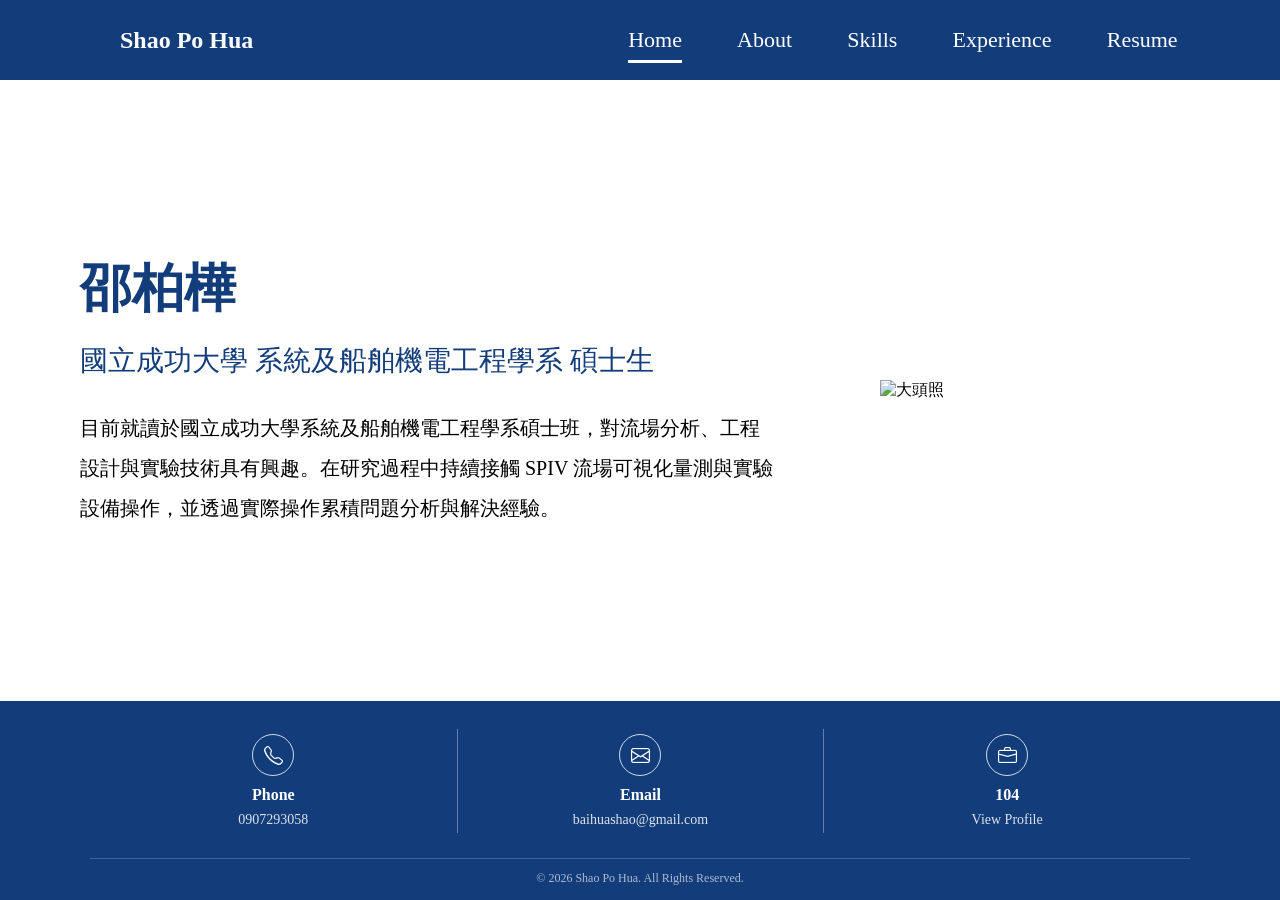
==== index.html @ 5089bc39 "Add files via upload" ====
<!DOCTYPE html>
<html lang="zh-tw">
<head>
    <meta charset="UTF-8">
    <meta name="viewport" content="width=device-width, initial-scale=1.0">
    <title>HUA-Home</title>
    <link rel="stylesheet" href="Home.css">
    <link rel="stylesheet" href="https://cdn.jsdelivr.net/npm/bootstrap-icons@1.11.3/font/bootstrap-icons.min.css">
</head>
<body>
    <header>
    <nav>
    <h1>Shao Po Hua</h1>

    <input type="checkbox" id="menu-toggle">

    <label for="menu-toggle" class="menu-icon">
        <i class="bi bi-list"></i>
    </label>
    
    <ul>
        <li><a href="index.html" class="active">Home</a></li>
        <li><a href="About.html">About</a></li>
        <li><a href="Skills.html">Skills</a></li>
        <li><a href="Experience.html">Experience</a></li>
        <li><a href="Resume.html">Resume</a></li>
    </ul>
    </nav>
    </header>
    <main>
    <section class="me">
        <div>
          <h2>邵柏樺</h2>
          <p class="subtitle">國立成功大學 系統及船舶機電工程學系 碩士生</p>
            
          <p class="intro">目前就讀於國立成功大學系統及船舶機電工程學系碩士班，對流場分析、工程設計與實驗技術具有興趣。在研究過程中持續接觸 SPIV 流場可視化量測與實驗設備操作，並透過實際操作累積問題分析與解決經驗。
          </p>
       </div>
    <img src="images/PHOTO.jpg" alt="大頭照">
    </section>
    </main>

    <footer>
    <section class="contact">
        <div>
            <i class="bi bi-telephone"></i>
            <h3>Phone</h3>
            <a href="tel:+886907293058">0907293058</a>
        </div>


        <div>
            <i class="bi bi-envelope"></i>
            <h3>Email</h3>
            <a href="mailto:baihuashao@gmail.com">baihuashao@gmail.com</a>
        </div>


        <div>
            <i class="bi bi-briefcase"></i>
            <h3>104</h3>
            <a href="https://pda.104.com.tw/profile/share/dkqmCxaxc8tc4IGJ2sVjoZrOvcP8moKx" target="_blank">View Profile</a>
        </div>
    </section>
    <p class="copyright">&copy; 2026 Shao Po Hua. All Rights Reserved.</p>
    </footer>
</body>
</html>
---- Home.css ----
*{
    padding: 0;
    margin: 0;
    box-sizing: border-box;
}
html,
body {
    min-height: 100%;
}
body {
    min-height: 100vh;
    display: flex;
    flex-direction: column;
}
main {
    flex: 1;
    display: flex;
    align-items: center;
}



header{
    background-color: #123d7a;
    height:80px;
    width: 100%;
}
header a{
    font-family: 'Times New Roman', Times, serif;
    font-size: 22px;
    color: white;
    text-decoration: none;
}

header li{
    display:inline ;
    margin-right: 4vw;
}
header ul{
    position: absolute;
    right: 4vw;
    top: 0;
    line-height: 80px;
}
h1{
    font-family: 'Times New Roman', Times, serif;
    color: white;
    position: absolute;
    left:120px;
    top:0;
    line-height: 80px;
}

nav a.active{
    border-bottom: 3px solid white;
    padding-bottom: 8px;
}


.me{
    width: 100%;
    max-width: 1200px;
    margin: 0 auto;
    padding: 40px;
    display: grid;
    grid-template-columns: 2fr 1fr;
    align-items: center;
    gap: 80px;
}
.me h2{
    color: #123d7a;
    font-size: 52px;
    margin: 0 0 18px;
}
.subtitle{
    color: #123d7a;
    font-size: 28px;
    margin: 0 0 28px;
}
.intro{
    color:black;
    font-size: 20px;
    line-height: 2;
    margin: 0;
}
.me img{
    width: 320px;
    height: auto;
    justify-self: end;
}



footer {
    background-color: #123d7a;
    color: white;
    padding: 28px 20px 14px;
}

.contact {
    max-width: 1100px;
    margin: 0 auto;
    display: grid;
    grid-template-columns: repeat(3, 1fr);
    text-align: center;
    align-items: center;
}

.contact > div {
    padding: 5px 30px;
}
.contact > div + div {
    border-left: 1px solid rgba(255, 255, 255, 0.35);
}

.contact i {
    width: 42px;
    height: 42px;
    border: 1px solid rgba(255, 255, 255, 0.8);
    border-radius: 50%;
    display: flex;
    justify-content: center;
    align-items: center;
    margin: 0 auto 10px;
    font-size: 19px;
    color: white;
}

.contact h3 {
    margin: 0 0 6px;
    font-size: 16px;
    font-weight: 600;
    color: white;
}
.contact a {
    color: rgba(255, 255, 255, 0.85);
    font-size: 14px;
    text-decoration: none;

    transition: 0.2s;
}
.contact a:hover {
    color: white;
    text-decoration: underline;
}
.copyright {
    max-width: 1100px;
    margin: 25px auto 0;
    padding-top: 12px;
    border-top: 1px solid rgba(255, 255, 255, 0.2);
    text-align: center;
    font-size: 12px;
    color: rgba(255, 255, 255, 0.65);
}

#menu-toggle,
.menu-icon {
    display: none;
}
@media screen and (max-width: 768px) {

    /* =========================
       Header
    ========================= */

    header {
        width: 100%;
        height: 70px;
    }
    nav {
        position: relative;
        width: 100%;
        height: 70px;
    }


    /* Shao Po Hua 放正中央 */
    header h1 {
        position: absolute;
        left: 50%;
        top: 50%;
        transform: translate(-50%, -50%);
        font-size: 26px;
        line-height: normal;
        white-space: nowrap;
    }


    /* 漢堡按鈕 */
    .menu-icon {
        display: block;
        position: absolute;
        left: 20px;
        top: 50%;
        transform: translateY(-50%);
        color: white;
        font-size: 32px;
        cursor: pointer;
        z-index: 1001;
    }


    /* checkbox 不顯示 */
    #menu-toggle {
        display: none;
    }


    /* 導覽選單預設隱藏 */
    header ul {
        display: none;
        position: absolute;
        top: 70px;
        left: 0;
        right: auto;
        width: 100%;
        background-color: #123d7a;
        line-height: normal;
        z-index: 1000;
    }


    /* 點漢堡後顯示選單 */
    #menu-toggle:checked + .menu-icon + ul {
        display: flex;
        flex-direction: column;
    }
    header li {
        display: block;

        width: 100%;

        margin: 0;

        text-align: center;
    }
    header li a {
        display: block;

        padding: 14px 0;

        font-size: 18px;

        text-decoration: none;
    }
    nav a.active {
        border-bottom: none;
        padding-bottom: 14px;
    }


    /* =========================
       Home 主要內容
    ========================= */

    main {
        width: 100%;
    }
    .me {
        width: 90%;

        margin: 60px auto;

        display: flex;
        flex-direction: column;

        align-items: flex-start;
    }
    /* 文字區 */
    .me > div {
        width: 100%;
    }
    /* 姓名 */
    .me h2 {
        font-size: 40px;

        margin: 0 0 15px;
    }
    /* 學校 / 系所 */
    .subtitle {
        font-size: 23px;
        line-height: 1.6;

        margin: 0 0 25px;
    }
    /* 個人介紹 */
    .intro {
        width: 100%;

        font-size: 18px;
        line-height: 1.8;

        margin: 0;

        text-align: left;
    }
    /* 大頭照 */
    .me > img {
        width: 250px;
        height: auto;

        display: block;

        margin: 35px auto 0;
    }


    /* =========================
       Footer
       維持桌機三欄
    ========================= */
    footer {
        width: 100%;
        height: auto;

        padding: 20px 0 12px;
    }
    .contact {
        width: 95%;

        margin: 0 auto;

        display: flex;
        flex-direction: row;

        justify-content: space-between;
        align-items: flex-start;
    }
    .contact > div {
        flex: 1;
        min-width: 0;

        padding: 0 5px;

        text-align: center;
    }
    /* Footer icon */
    .contact i {
        font-size: 20px;
    }
    /* Phone / Email / 104 */
    .contact h3 {
        font-size: 13px;

        margin-top: 5px;
    }
    /* 電話、信箱、View Profile */
    .contact a {
        font-size: 10px;

        word-break: break-word;
        overflow-wrap: anywhere;
    }
    /* Copyright */
    .copyright {
        font-size: 10px;

        margin-top: 15px;

        text-align: center;
    }

}
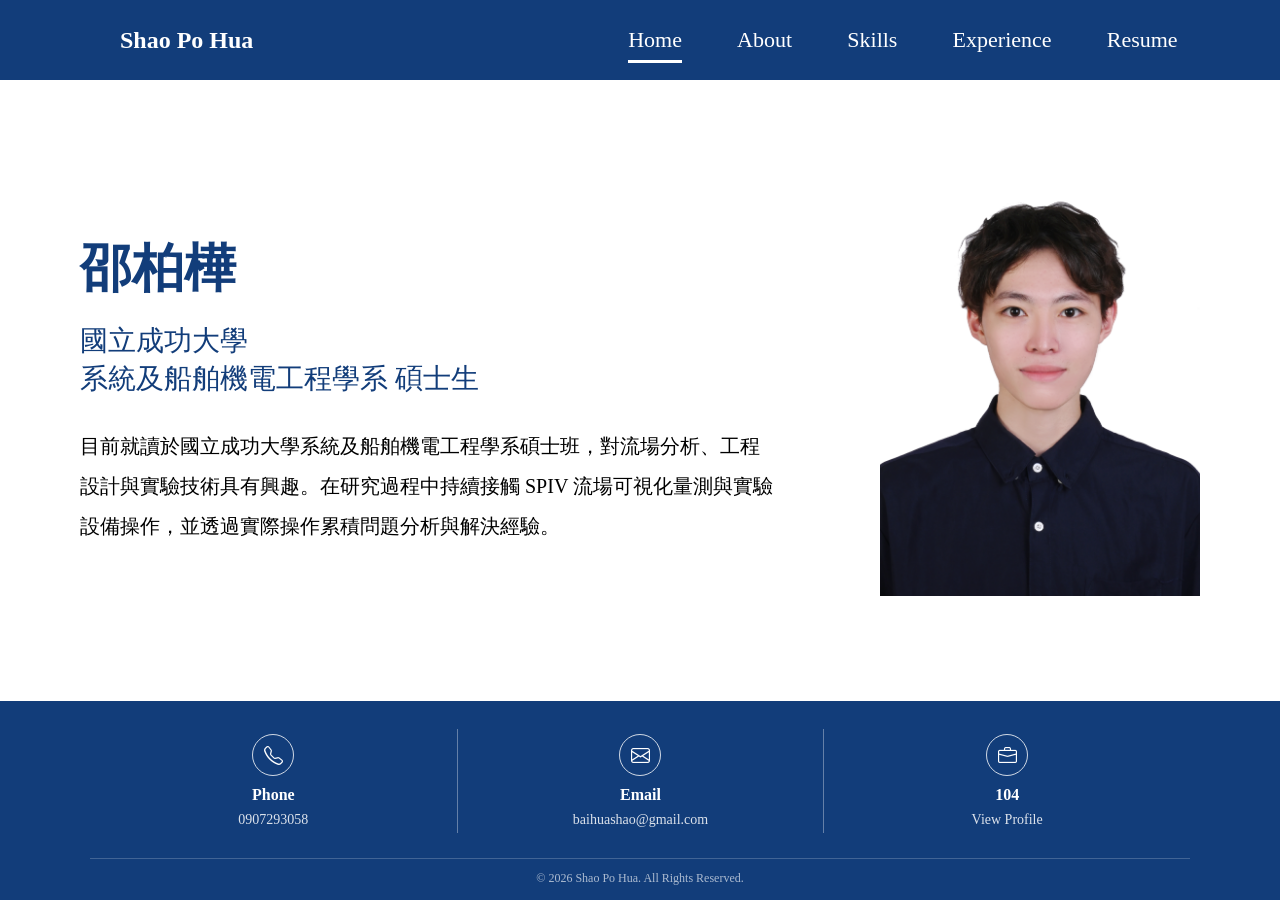
==== commit 83e89ee9: "Update index.html" ====
--- a/index.html
+++ b/index.html
@@ -31,7 +31,7 @@
     <section class="me">
         <div>
           <h2>邵柏樺</h2>
-          <p class="subtitle">國立成功大學 系統及船舶機電工程學系 碩士生</p>
+          <p class="subtitle">國立成功大學<br>系統及船舶機電工程學系 碩士生</p>
             
           <p class="intro">目前就讀於國立成功大學系統及船舶機電工程學系碩士班，對流場分析、工程設計與實驗技術具有興趣。在研究過程中持續接觸 SPIV 流場可視化量測與實驗設備操作，並透過實際操作累積問題分析與解決經驗。
           </p>
@@ -65,4 +65,4 @@
     <p class="copyright">&copy; 2026 Shao Po Hua. All Rights Reserved.</p>
     </footer>
 </body>
-</html>+</html>
--- a/Home.css
+++ b/Home.css
@@ -157,207 +157,207 @@
 .menu-icon {
     display: none;
 }
-@media screen and (max-width: 768px) {
-
-    /* =========================
-       Header
-    ========================= */
-
-    header {
+
+@media screen and (max-width:768px){
+header {
         width: 100%;
         height: 70px;
     }
+
     nav {
         position: relative;
         width: 100%;
         height: 70px;
     }
 
-
-    /* Shao Po Hua 放正中央 */
+    /* Shao Po Hua 正中央 */
     header h1 {
         position: absolute;
+
         left: 50%;
         top: 50%;
+
         transform: translate(-50%, -50%);
+
         font-size: 26px;
         line-height: normal;
+
         white-space: nowrap;
     }
 
-
-    /* 漢堡按鈕 */
+    /* 左側漢堡選單 */
     .menu-icon {
         display: block;
+
         position: absolute;
+
         left: 20px;
         top: 50%;
+
         transform: translateY(-50%);
+
         color: white;
         font-size: 32px;
+
         cursor: pointer;
+
         z-index: 1001;
     }
 
-
-    /* checkbox 不顯示 */
     #menu-toggle {
         display: none;
     }
 
-
-    /* 導覽選單預設隱藏 */
+    /* 選單預設隱藏 */
     header ul {
         display: none;
+
         position: absolute;
+
         top: 70px;
         left: 0;
-        right: auto;
+
         width: 100%;
+
         background-color: #123d7a;
+
         line-height: normal;
+
         z-index: 1000;
     }
 
-
-    /* 點漢堡後顯示選單 */
+    /* 點漢堡後出現 */
     #menu-toggle:checked + .menu-icon + ul {
         display: flex;
         flex-direction: column;
     }
+
     header li {
         display: block;
 
         width: 100%;
-
         margin: 0;
 
         text-align: center;
     }
+
     header li a {
         display: block;
 
         padding: 14px 0;
 
         font-size: 18px;
-
-        text-decoration: none;
-    }
+    }
+
+    /* 手機版不要 active 底線 */
     nav a.active {
         border-bottom: none;
         padding-bottom: 14px;
     }
-
-
-    /* =========================
-       Home 主要內容
-    ========================= */
-
-    main {
-        width: 100%;
-    }
-    .me {
-        width: 90%;
-
-        margin: 60px auto;
-
-        display: flex;
-        flex-direction: column;
-
-        align-items: flex-start;
-    }
-    /* 文字區 */
-    .me > div {
-        width: 100%;
-    }
-    /* 姓名 */
-    .me h2 {
-        font-size: 40px;
-
-        margin: 0 0 15px;
-    }
-    /* 學校 / 系所 */
-    .subtitle {
-        font-size: 23px;
-        line-height: 1.6;
-
-        margin: 0 0 25px;
-    }
-    /* 個人介紹 */
-    .intro {
-        width: 100%;
-
-        font-size: 18px;
-        line-height: 1.8;
-
-        margin: 0;
-
-        text-align: left;
-    }
-    /* 大頭照 */
-    .me > img {
-        width: 250px;
-        height: auto;
-
-        display: block;
-
-        margin: 35px auto 0;
-    }
-
-
-    /* =========================
-       Footer
-       維持桌機三欄
-    ========================= */
-    footer {
-        width: 100%;
-        height: auto;
-
-        padding: 20px 0 12px;
-    }
-    .contact {
-        width: 95%;
-
-        margin: 0 auto;
-
-        display: flex;
-        flex-direction: row;
-
-        justify-content: space-between;
-        align-items: flex-start;
-    }
-    .contact > div {
-        flex: 1;
-        min-width: 0;
-
-        padding: 0 5px;
-
-        text-align: center;
-    }
-    /* Footer icon */
-    .contact i {
-        font-size: 20px;
-    }
-    /* Phone / Email / 104 */
-    .contact h3 {
-        font-size: 13px;
-
-        margin-top: 5px;
-    }
-    /* 電話、信箱、View Profile */
-    .contact a {
-        font-size: 10px;
-
-        word-break: break-word;
-        overflow-wrap: anywhere;
-    }
-    /* Copyright */
-    .copyright {
-        font-size: 10px;
-
-        margin-top: 15px;
-
-        text-align: center;
-    }
-
-}+/* =====================
+          Home
+===================== */
+
+main{
+    width:100%;
+}
+
+
+/* ===== Home mobile fix ===== */
+
+@media screen and (max-width:768px){
+
+    .me{
+        display:flex;
+        flex-direction:column;
+        align-items:center;
+        padding:0 20px 30px;
+    }
+
+
+    .me img{
+        order:1;
+        width:220px;
+        height:auto;
+        margin:20px 0 0;
+    }
+
+
+    .me > div{
+        order:2;
+        width:100%;
+        margin-top:-40px;
+        text-align:center;
+    }
+
+
+    .me h2{
+        font-size:38px;
+        margin-bottom:15px;
+    }
+
+
+    .subtitle{
+        width:90%;
+        max-width:350px;
+        margin:0 auto 25px;
+        font-size:22px;
+        line-height:1.5;
+        text-align:center;
+    }
+
+
+    .intro{
+        width:90%;
+        margin:0 auto;
+        text-align:justify;
+        font-size:17px;
+        line-height:1.8;
+    }
+
+}
+
+footer{
+    width:100%;
+    height:auto;
+    padding:20px 0 12px;
+}
+
+.contact{
+    width:95%;
+    margin:0 auto;
+    display:flex;
+    flex-direction:row;
+    justify-content:space-between;
+    align-items:flex-start;
+}
+
+.contact > div{
+    flex:1;
+    padding:0 5px;
+    text-align:center;
+}
+
+.contact i{
+    font-size:20px;
+}
+
+.contact h3{
+    font-size:13px;
+    margin-top:5px;
+}
+
+.contact a{
+    font-size:10px;
+    word-break:break-word;
+    overflow-wrap:anywhere;
+}
+
+.copyright{
+    font-size:10px;
+    margin-top:15px;
+    text-align:center;
+}
+
+
+}
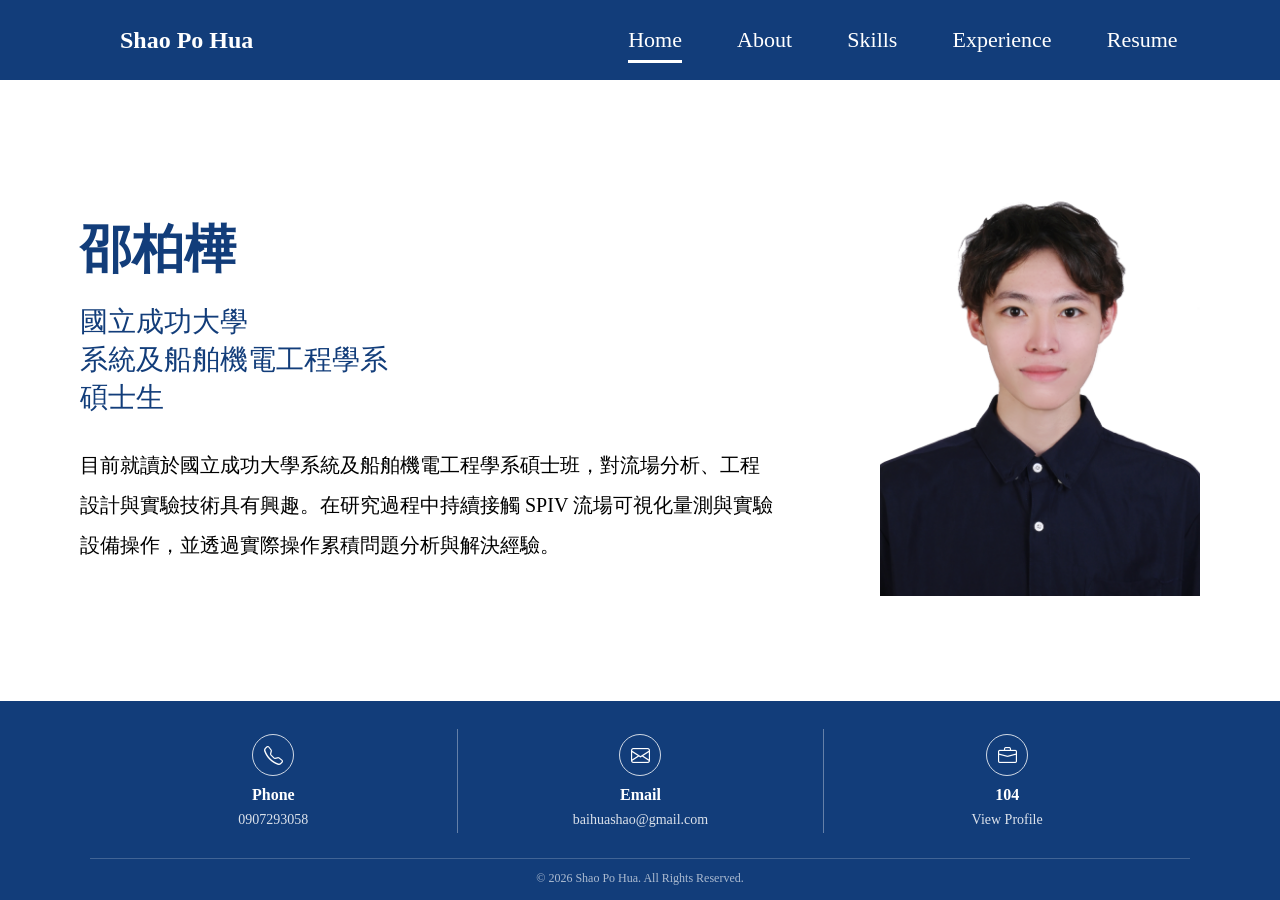
==== commit 29464e93: "Update index.html" ====
--- a/index.html
+++ b/index.html
@@ -31,7 +31,7 @@
     <section class="me">
         <div>
           <h2>邵柏樺</h2>
-          <p class="subtitle">國立成功大學<br>系統及船舶機電工程學系 碩士生</p>
+          <p class="subtitle">國立成功大學<br>系統及船舶機電工程學系<br>碩士生</p>
             
           <p class="intro">目前就讀於國立成功大學系統及船舶機電工程學系碩士班，對流場分析、工程設計與實驗技術具有興趣。在研究過程中持續接觸 SPIV 流場可視化量測與實驗設備操作，並透過實際操作累積問題分析與解決經驗。
           </p>
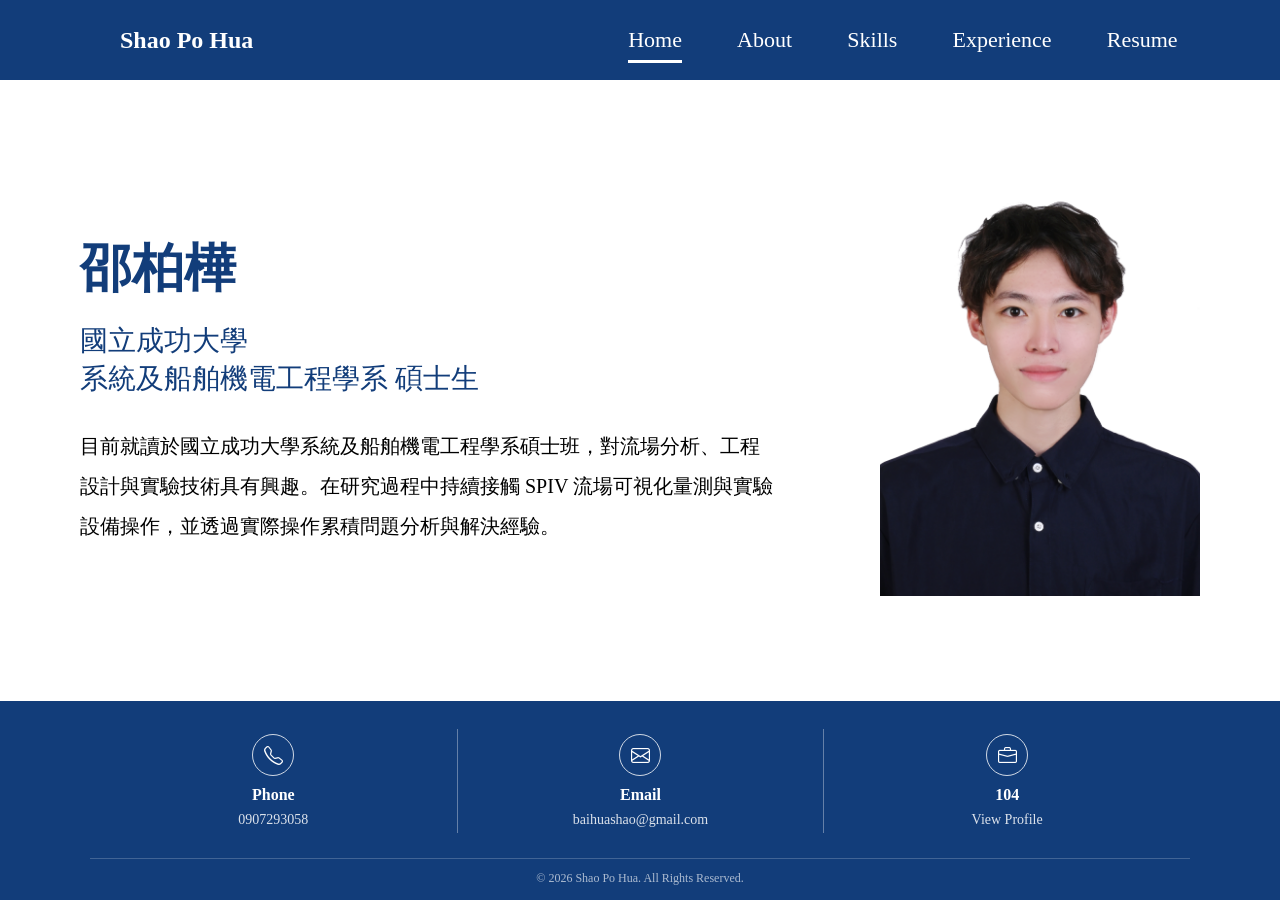
==== commit 15602ef3: "Update index.html" ====
--- a/index.html
+++ b/index.html
@@ -31,7 +31,7 @@
     <section class="me">
         <div>
           <h2>邵柏樺</h2>
-          <p class="subtitle">國立成功大學<br>系統及船舶機電工程學系<br>碩士生</p>
+          <p class="subtitle">國立成功大學<br>系統及船舶機電工程學系 碩士生</p>
             
           <p class="intro">目前就讀於國立成功大學系統及船舶機電工程學系碩士班，對流場分析、工程設計與實驗技術具有興趣。在研究過程中持續接觸 SPIV 流場可視化量測與實驗設備操作，並透過實際操作累積問題分析與解決經驗。
           </p>
--- a/Home.css
+++ b/Home.css
@@ -293,13 +293,13 @@
 
     .me h2{
         font-size:38px;
-        margin-bottom:15px;
+        margin:0 0 5px;
     }
 
 
     .subtitle{
-        width:90%;
-        max-width:350px;
+        width:100%;
+        max-width:380px;
         margin:0 auto 25px;
         font-size:22px;
         line-height:1.5;
